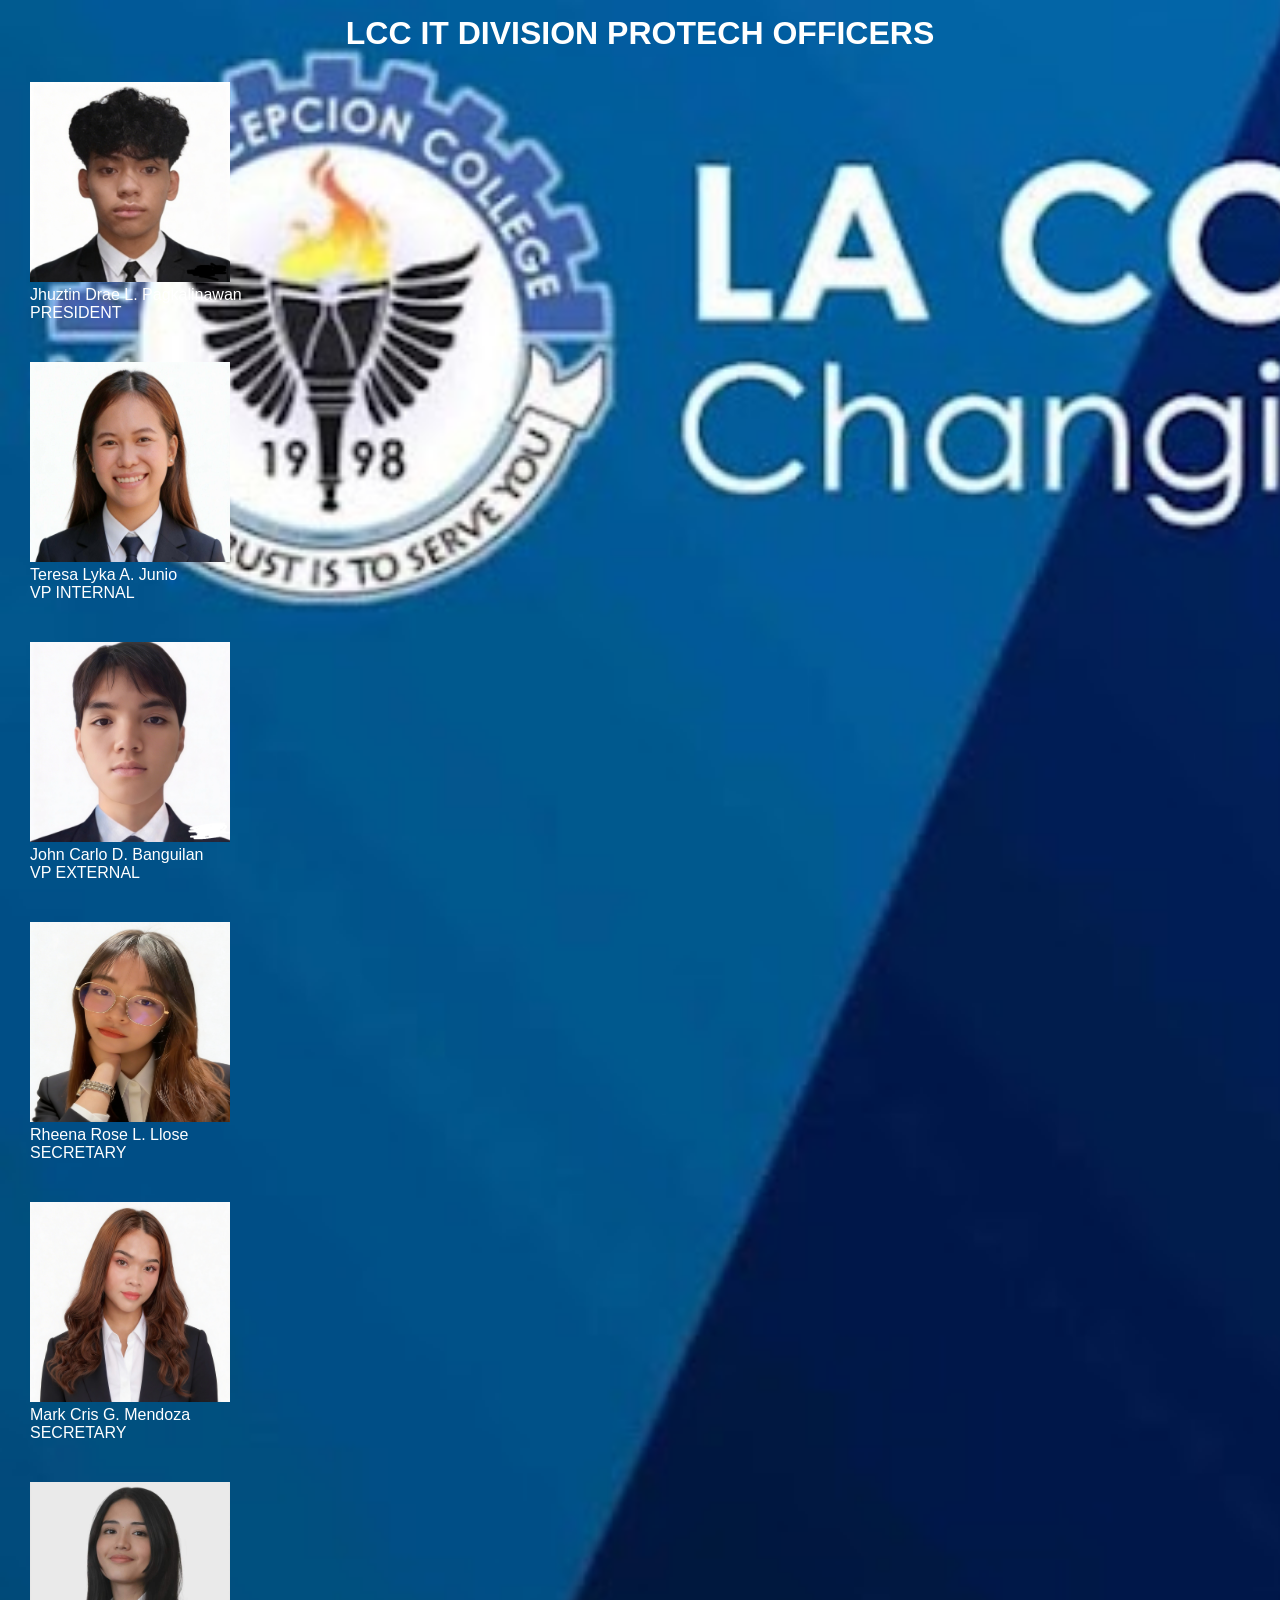
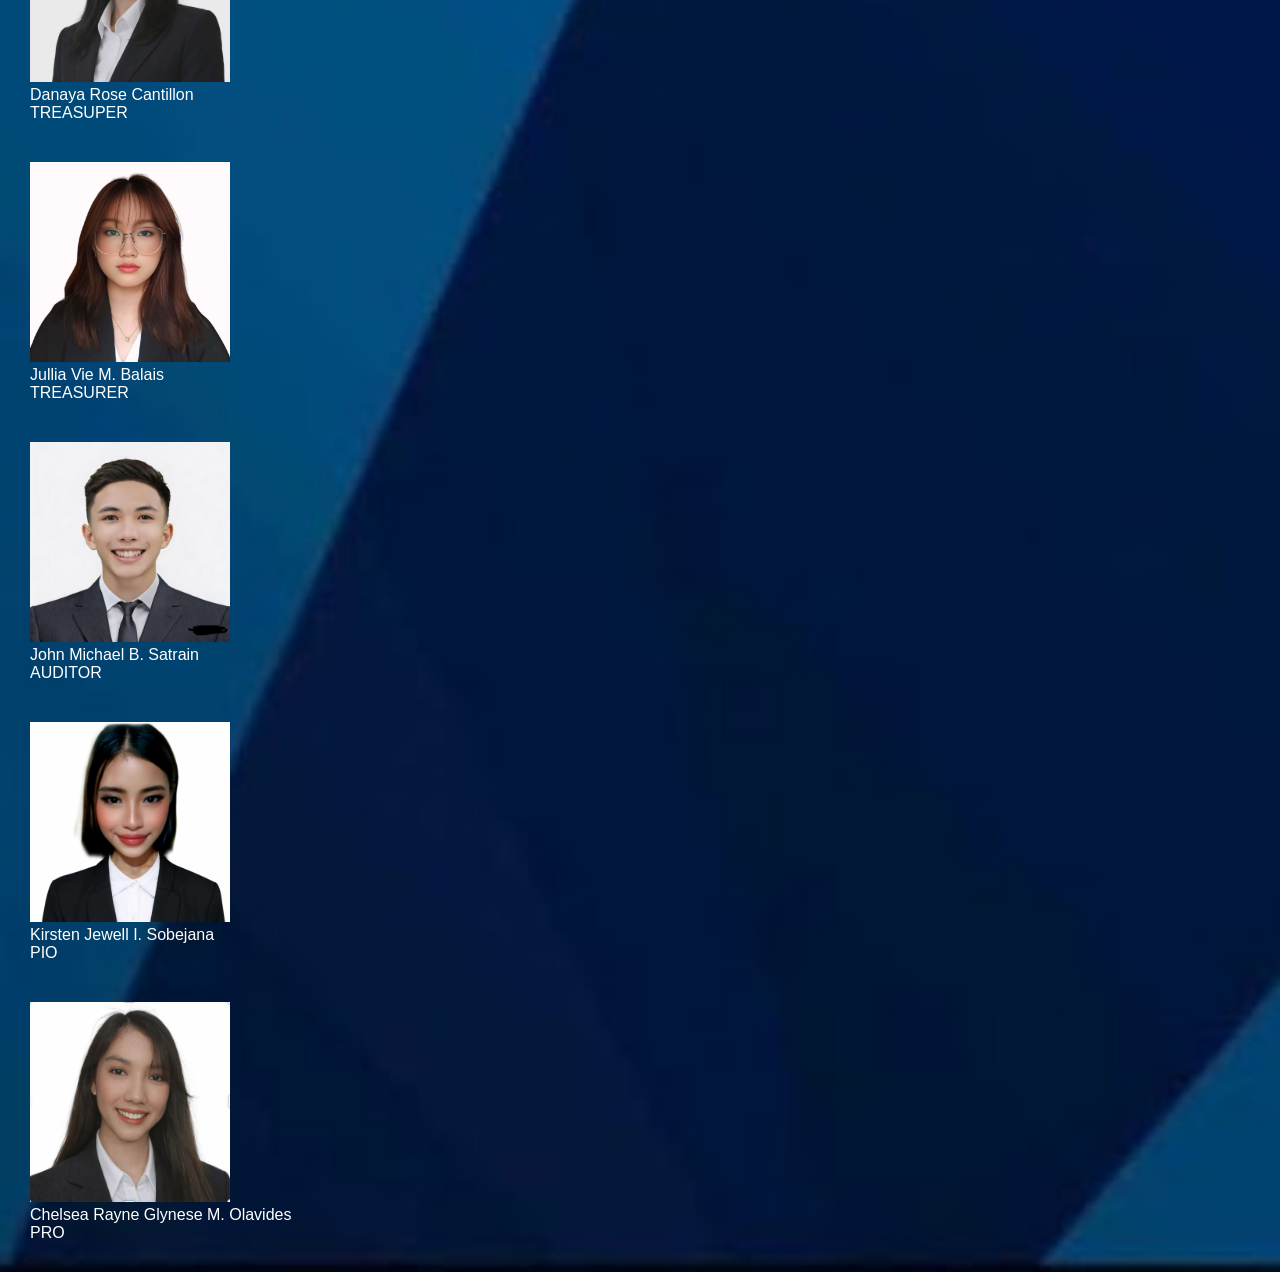
==== index.html @ 37f04595 "Add files via upload" ====
<!DOCTYPE html>
<html lang="en">
<head>
    <meta charset="UTF-8">
    <meta name="viewport" content="width=device-width, initial-scale=1.0">
    <title>LCC IT DIVISION PROTECH OFFICERS</title>
    <link rel="stylesheet" href="design/design.css">
</head>
<body background="lcc.jpg" style="background-repeat: no-repeat; background-size: cover;">
    <audio id="bgMusic" src="skibidi.mp3" loop>
    </audio>
    <h1 style="text-align: center; margin-top: 15px;">
    LCC IT DIVISION PROTECH OFFICERS   
    </h1>
    <section class="information">
    <div class="officers">
        <img src="Jhuztin Drae L Pagkalinawan _ PRESIDENT_.jpg" alt="" class="images"> <br>Jhuztin Drae L. Pagkalinawan <br>PRESIDENT 
    </div>
    </section>
    
    <section class="information">
    <div class="officers">
        <img src="Teresa Lyka A. Junio _ VP INTERNAL_.jpg" alt="" class="images"> <br>Teresa Lyka A. Junio <br>VP INTERNAL 
    </div>
    </section>
    
    <section class="information">
    <div class="officers">
        <img src="John Carlo D. Banguilan _ VP EXTERNAL_.jpg" alt="" class="images"> <br>John Carlo D. Banguilan <br>VP EXTERNAL 
    </div>
    </section>

    <section class="information">
    <div class="officers">
        <img src="Rheena Rose L. Llose _ SECRETARY_.jpg" alt="" class="images"> <br>Rheena Rose L. Llose <br>SECRETARY 
    </div>
    </section>

    <section class="information">
    <div class="officers">
        <img src="Mark Cris G. Mendoza _ ASST. SECRETARY_.jpg" alt="" class="images"> <br>Mark Cris G. Mendoza <br>SECRETARY 
    </div>
    </section>

    <section class="information">
    <div class="officers">
        <img src="Danaya Rose Cantillon _ TREASURER_.jpg" alt="" class="images"> <br>Danaya Rose Cantillon <br>TREASUPER 
    </div>
    </section>

    <section class="information">
    <div class="officers">
        <img src="Jullia Vie M. Balais _ ASST. TREASURER_.jpg" alt="" class="images"> <br>Jullia Vie M. Balais <br>TREASURER 
    </div>
    </section>

    <section class="information">
    <div class="officers">
        <img src="John Michael B. Satrain _ AUDITOR_.jpg" alt="" class="images"> <br>John Michael B. Satrain <br>AUDITOR 
    </div>
    </section>

<section class="information">
    <div class="officers">
        <img src="Kirsten Jewell I. Sobejana _ PIO_.jpg" alt="" class="images"> <br>Kirsten Jewell I. Sobejana <br>PIO 
    </div>
    </section>

<section class="information">
    <div class="officers">
        <img src="Chelsea Rayne Glynese M. Olavides _ PRO_.jpg" alt="" class="images"> <br>Chelsea Rayne Glynese M. Olavides <br>PRO 
    </div>
    </section>



        <script>
        window.addEventListener('click', () => {
            const audio = document.getElementById('bgMusic');
            audio.play();
        }, { once: true });
    </script>
</body>
</html>
---- design/design.css ----
*{
    margin: 0;
    padding: 0;
    box-sizing: border-box;
    font-family: Arial, Helvetica, sans-serif;
    color: #ffffff;

}
body
{
    background-repeat: no-repeat;
    background-size: cover;
}
.images
{
    
    width: 200px;
    height: 200px;
    transition: transform 0.3s ease-in-out;
}
.images:hover
{
  transform: scale(1.1);
}
.information
{
 display: flex;
 align-items: normal;
 justify-content: normal;
 margin: 20px;
 
}
.officers
{
    margin: 10px;
    align-items: normal;
}
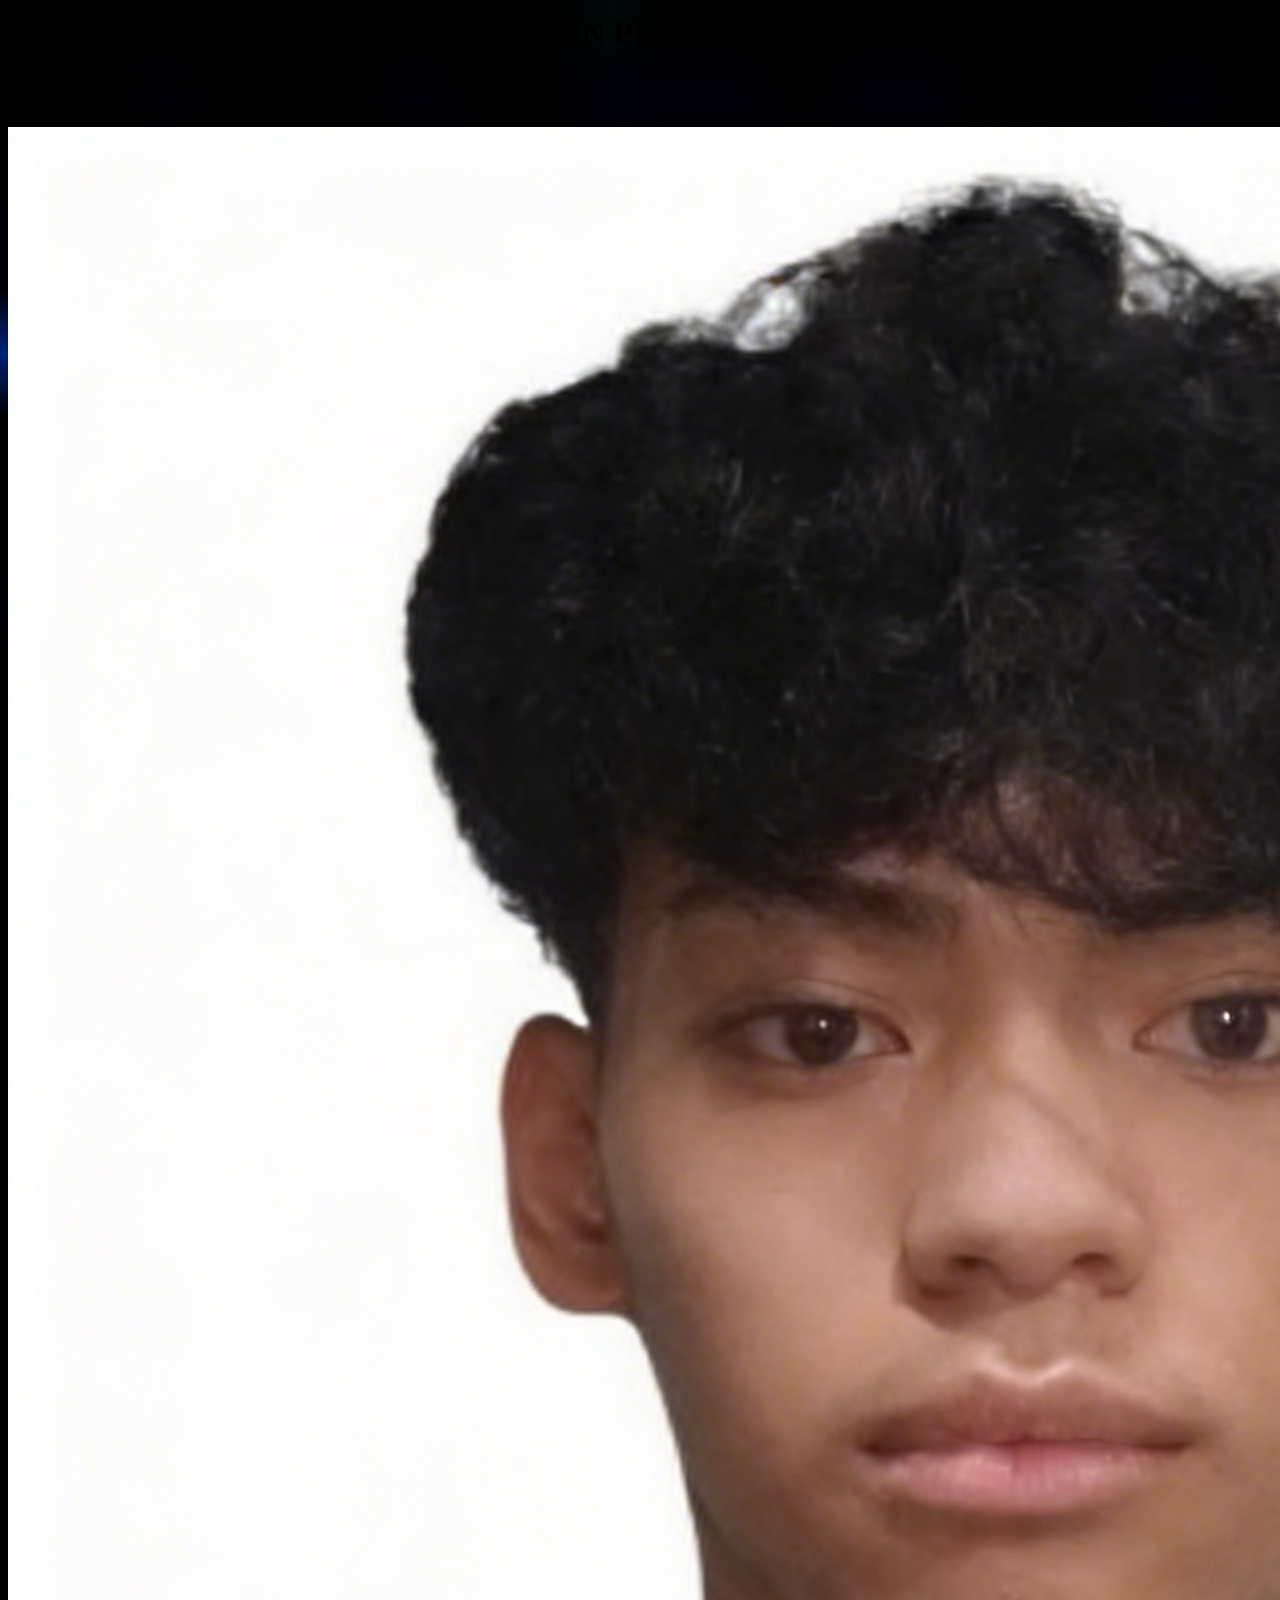
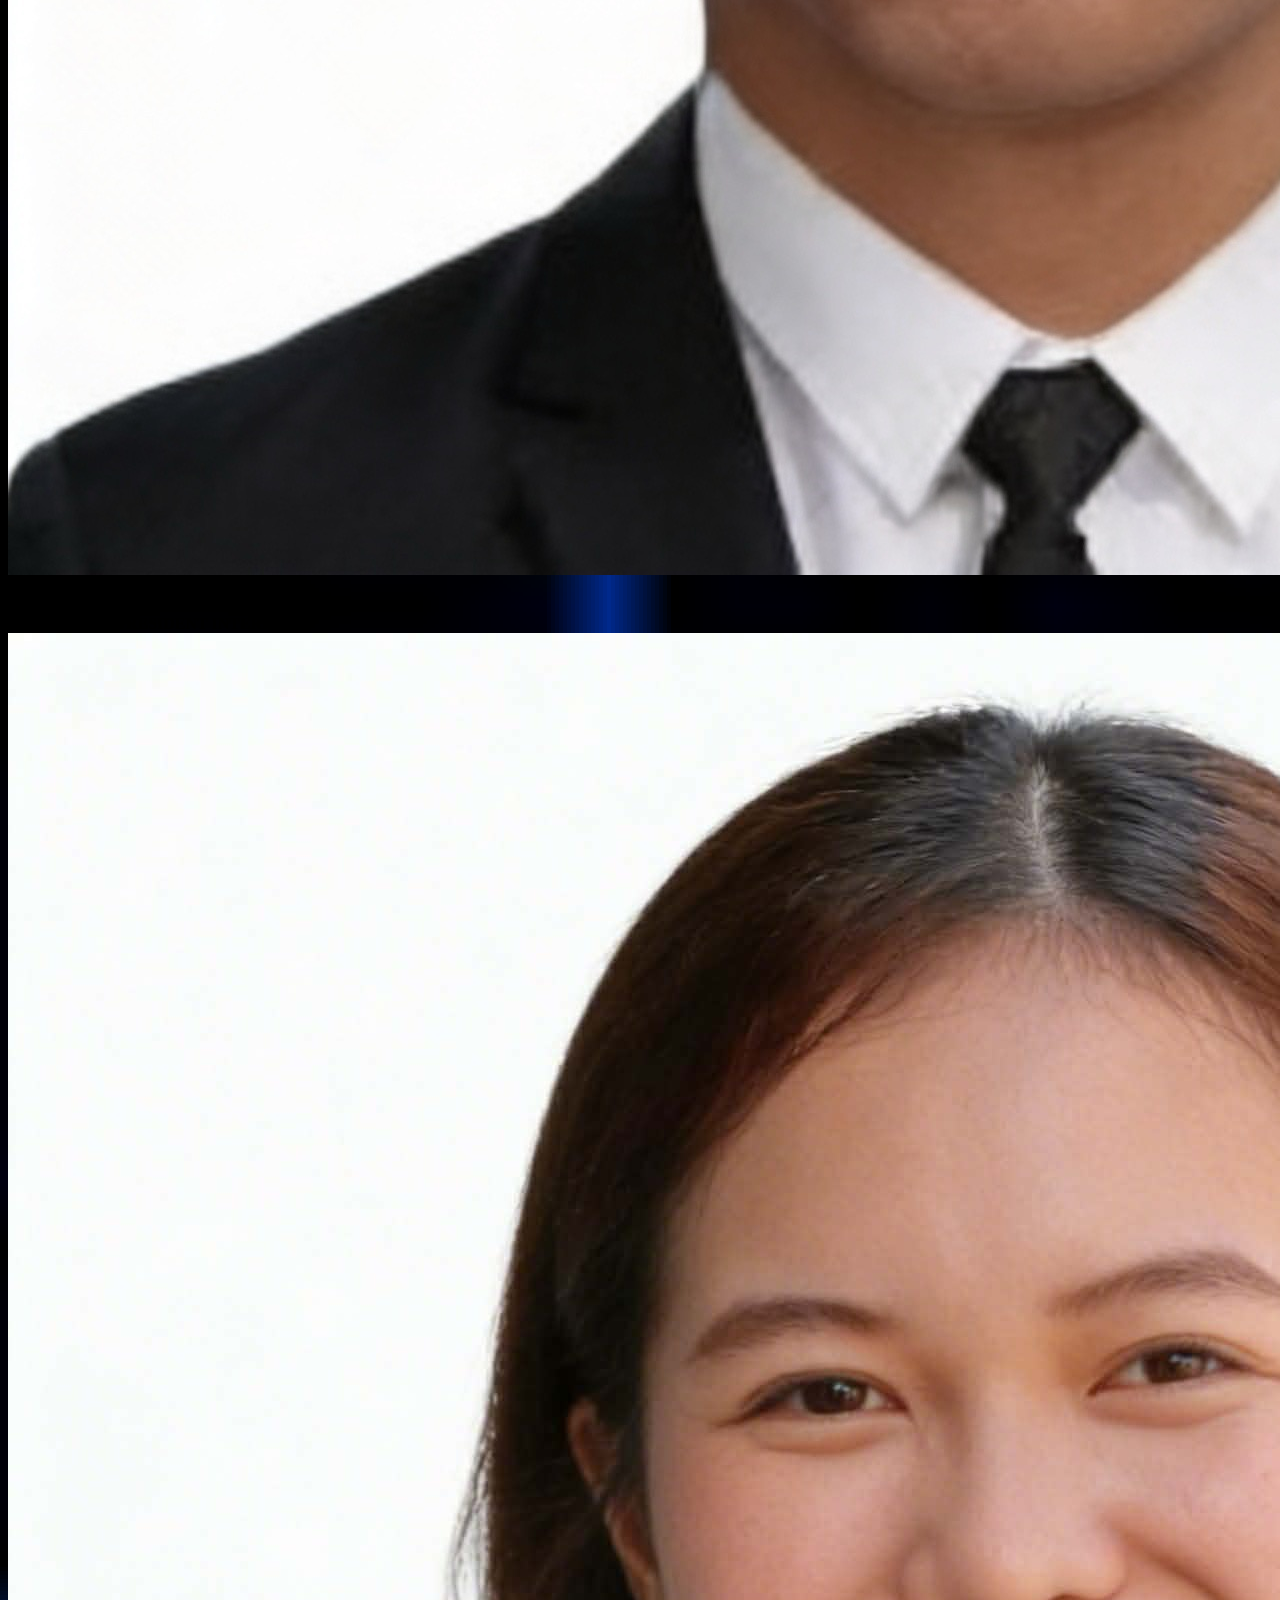
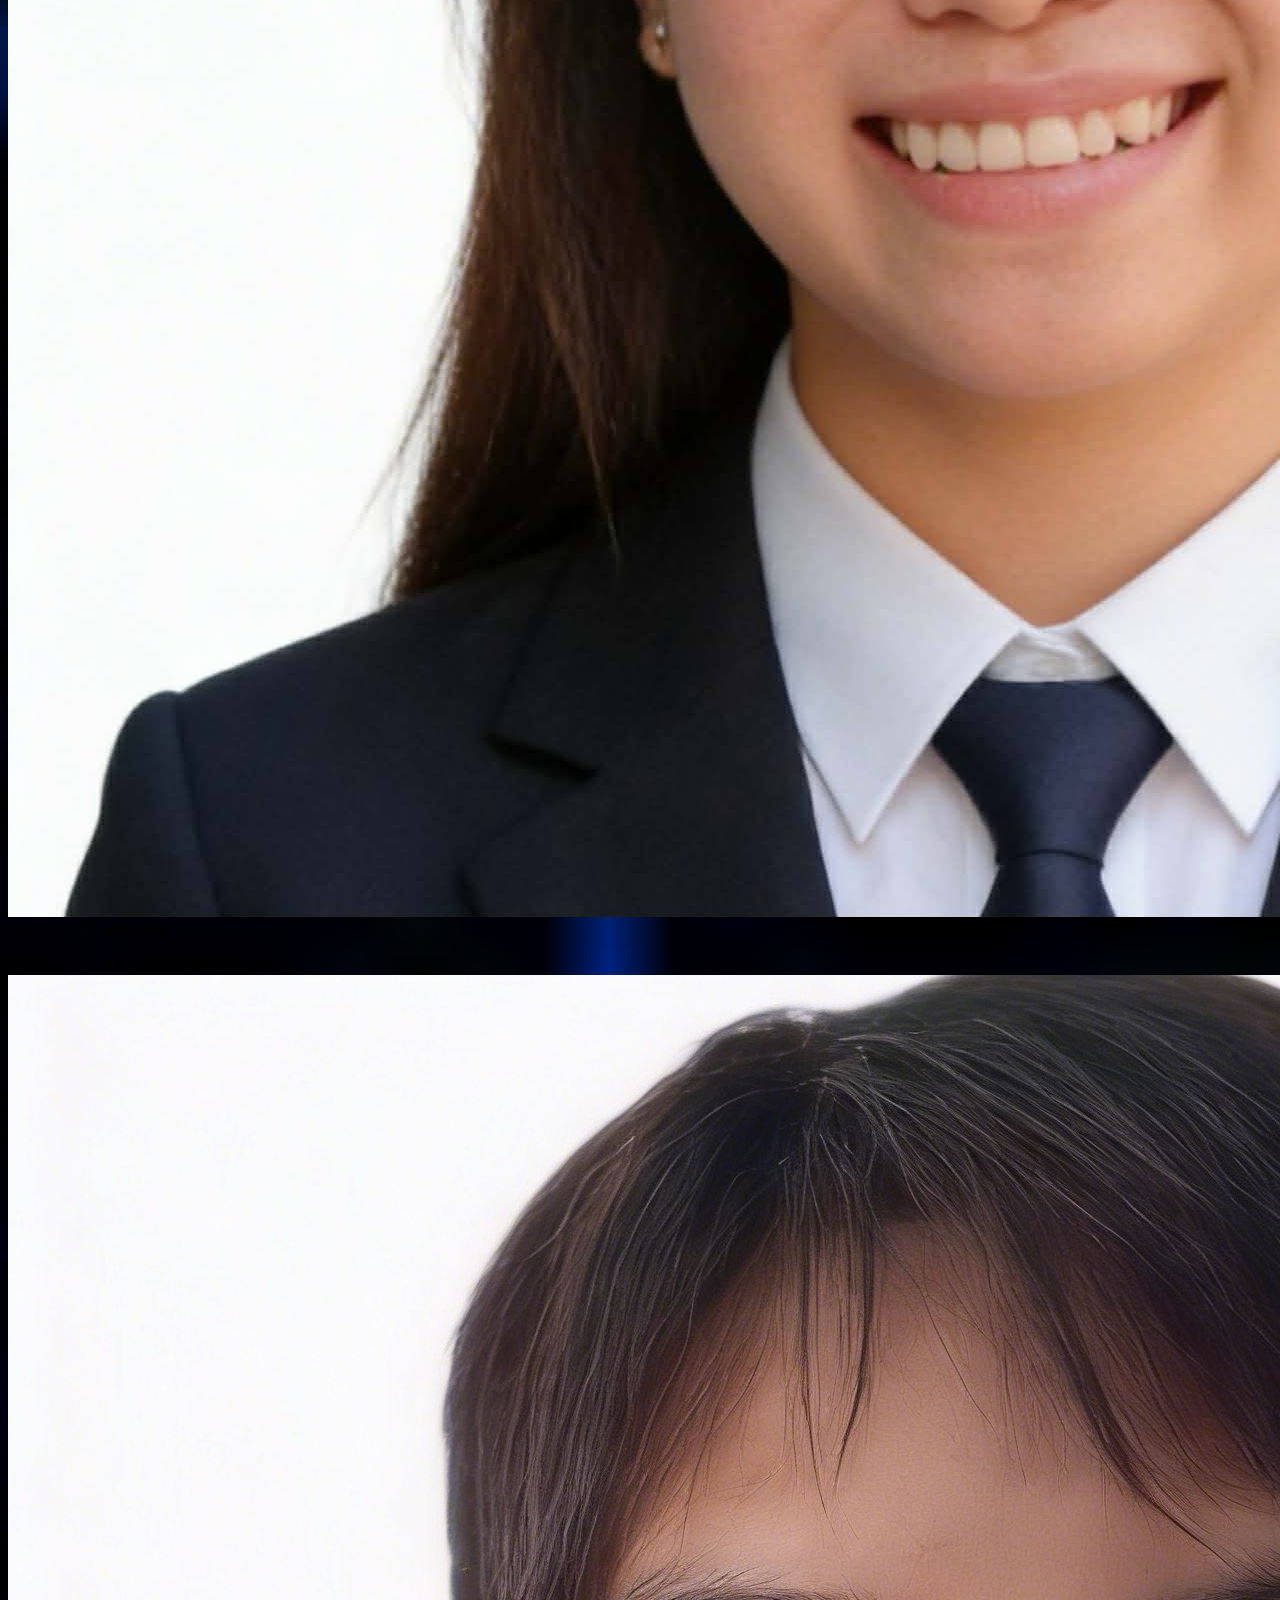
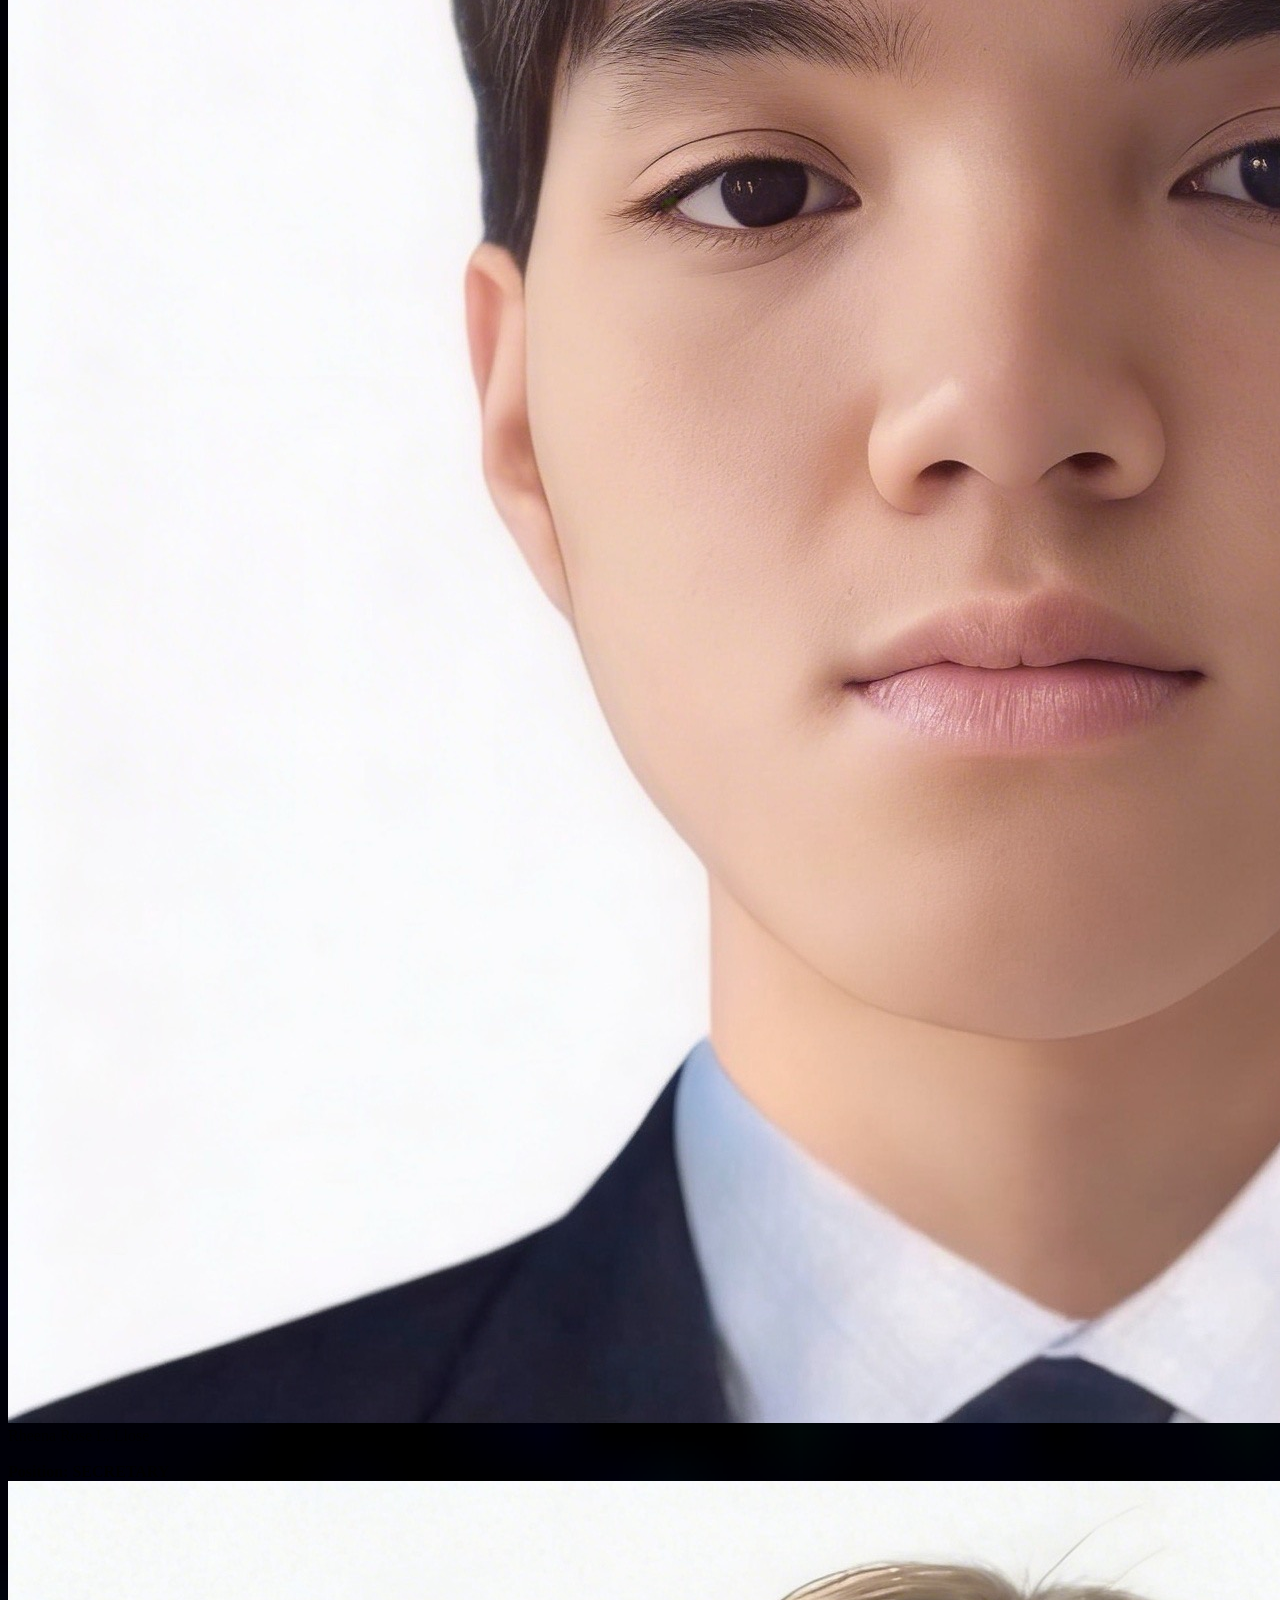
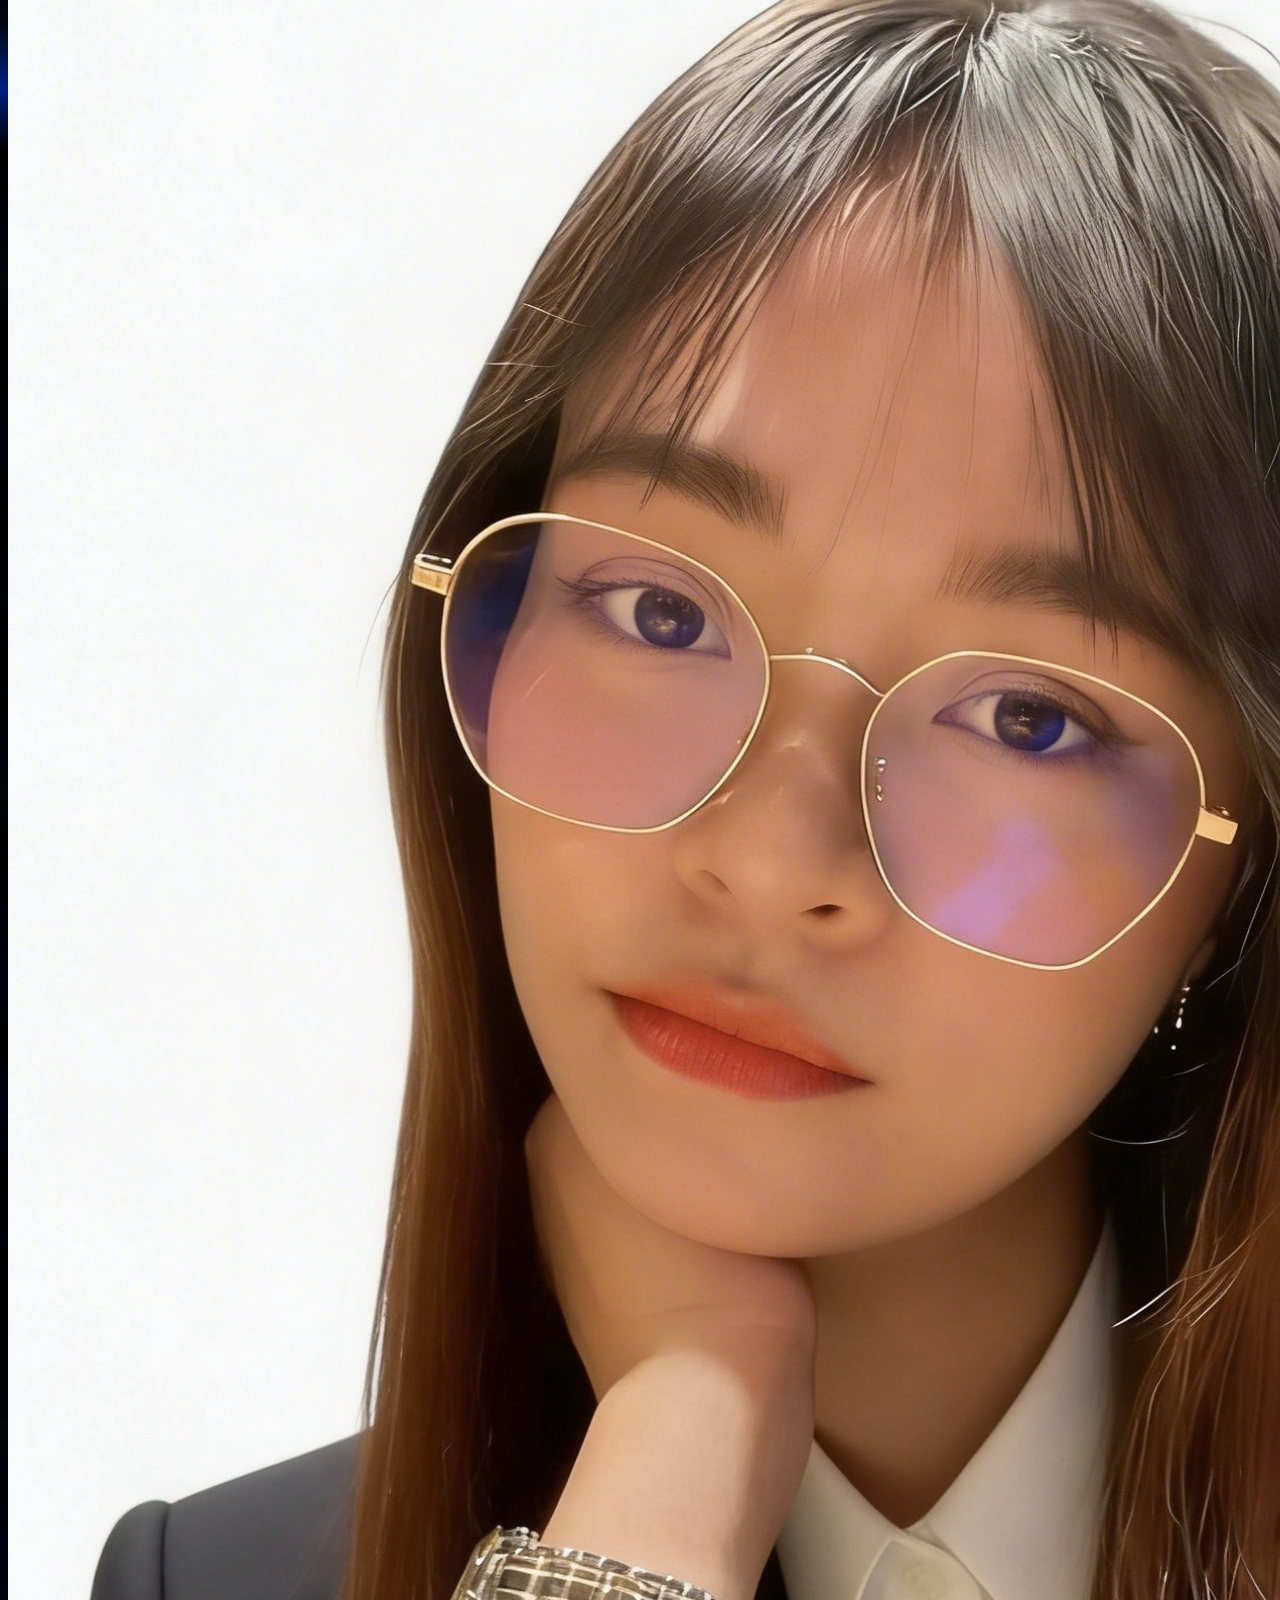
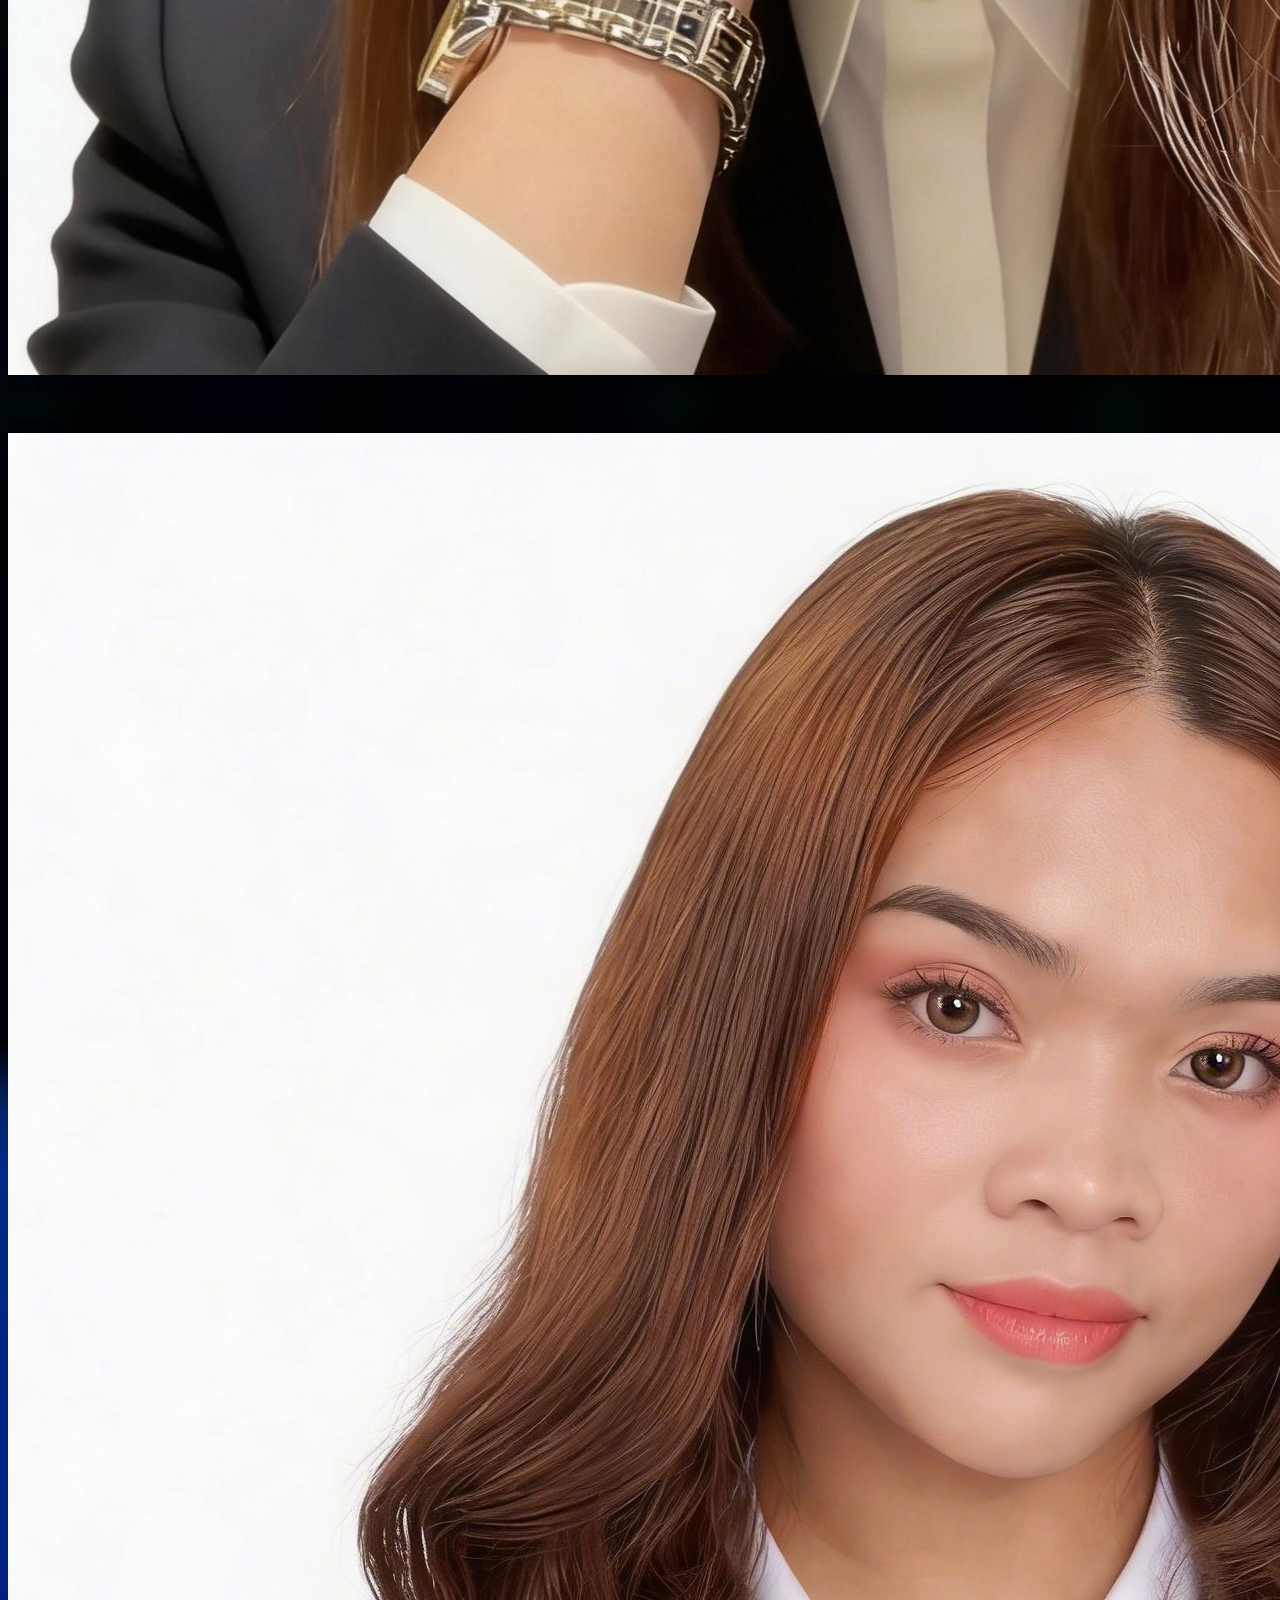
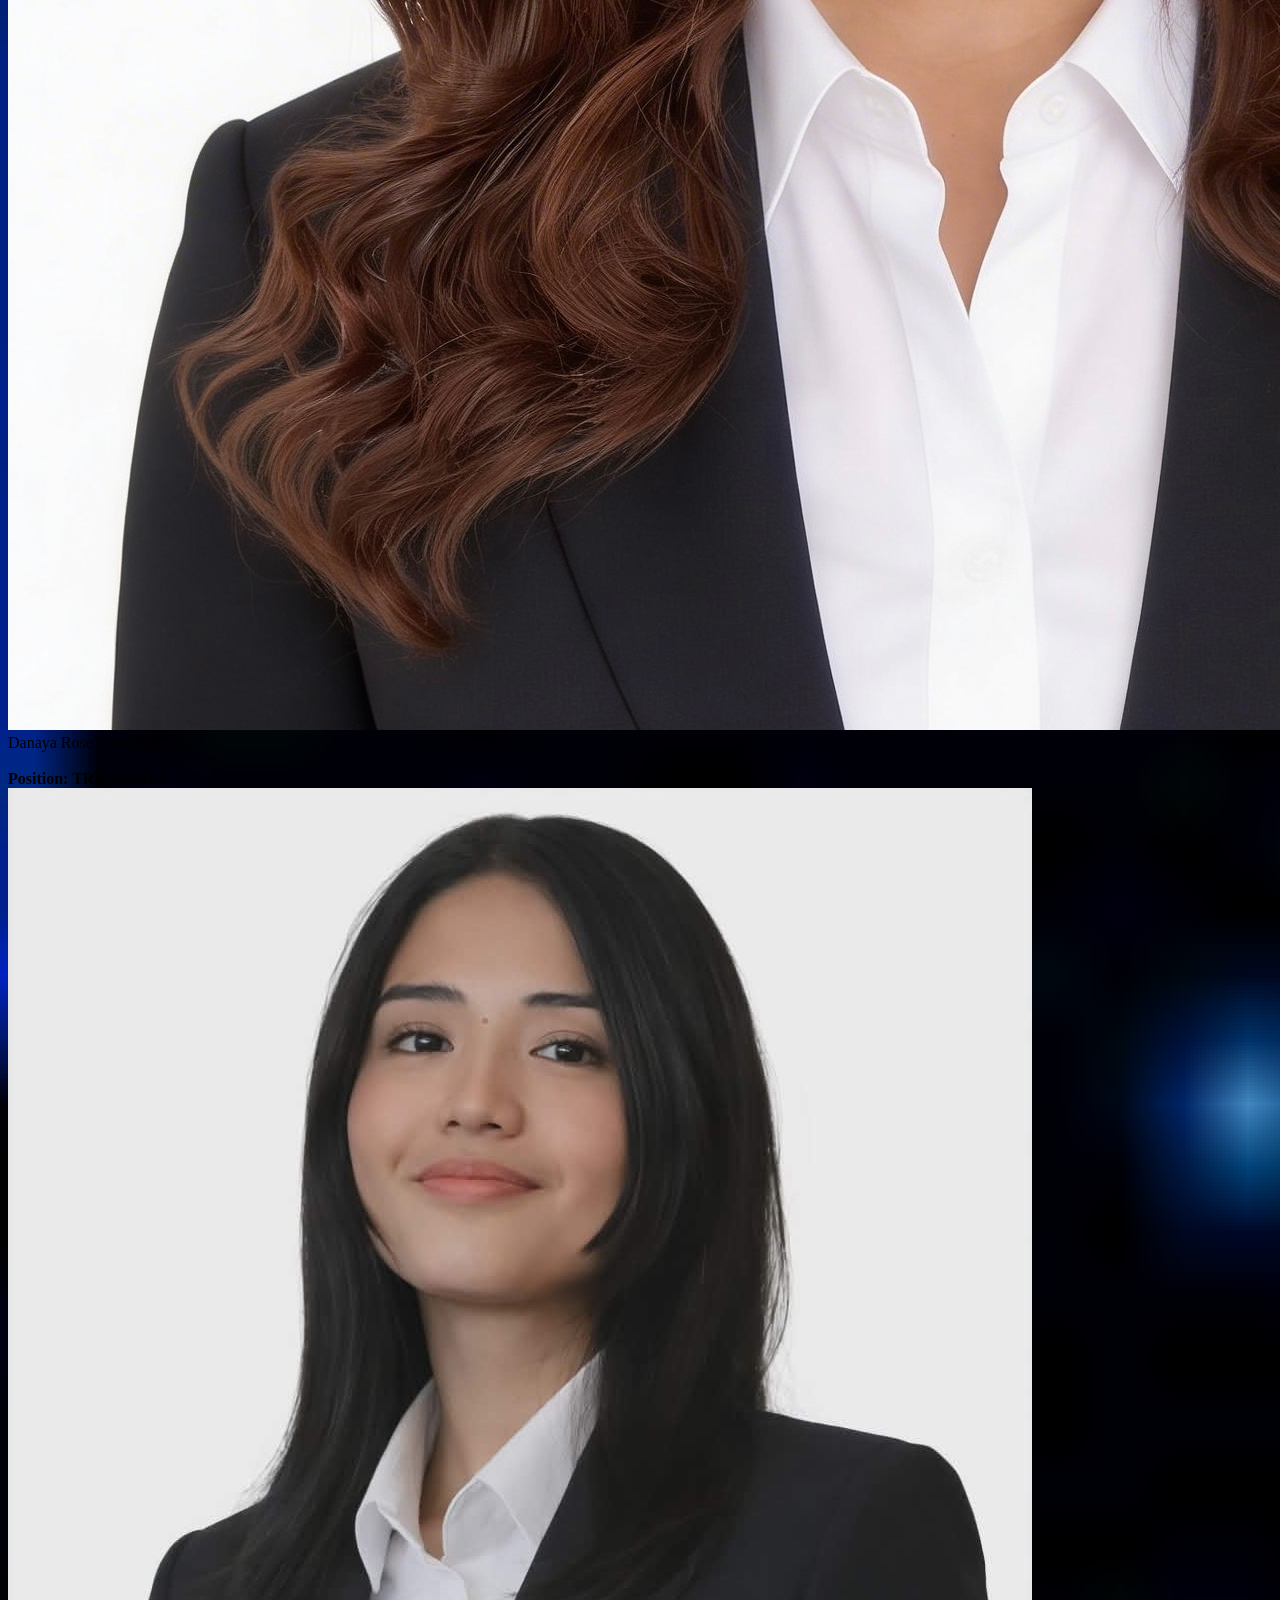
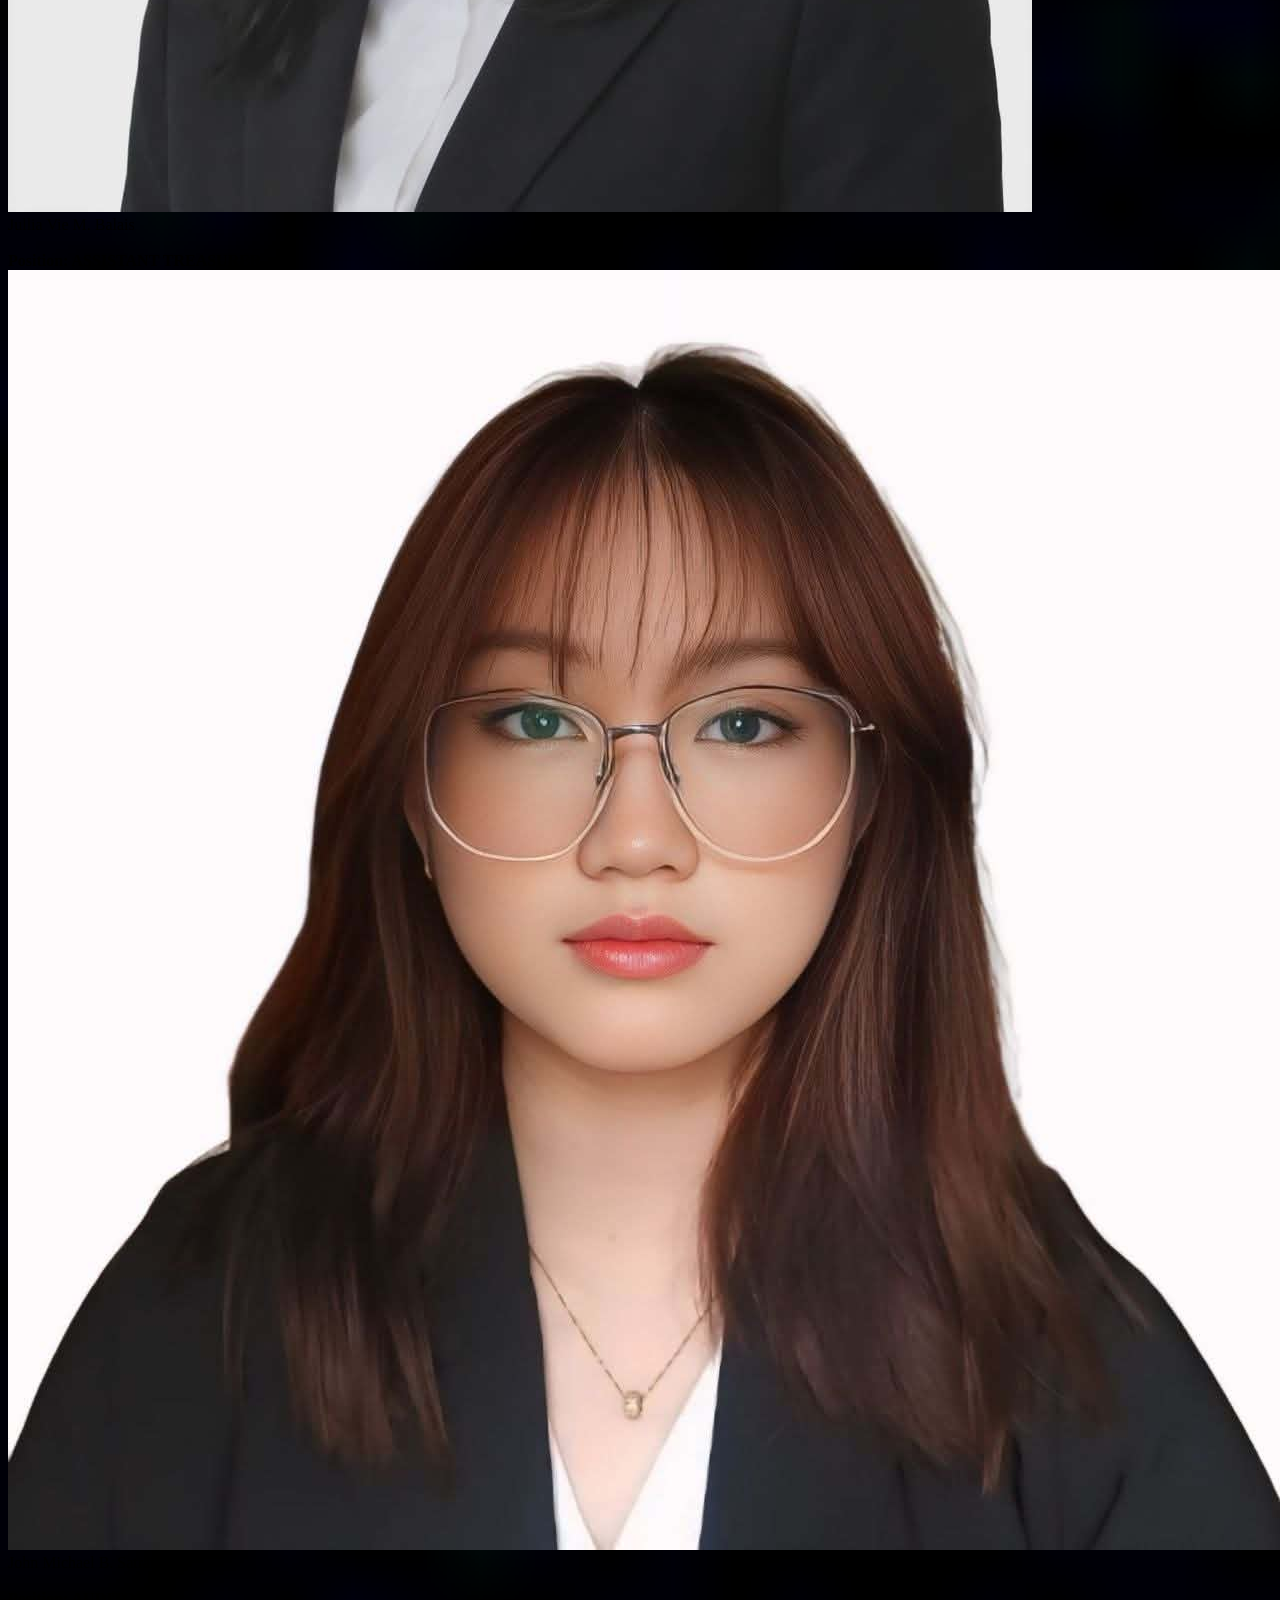
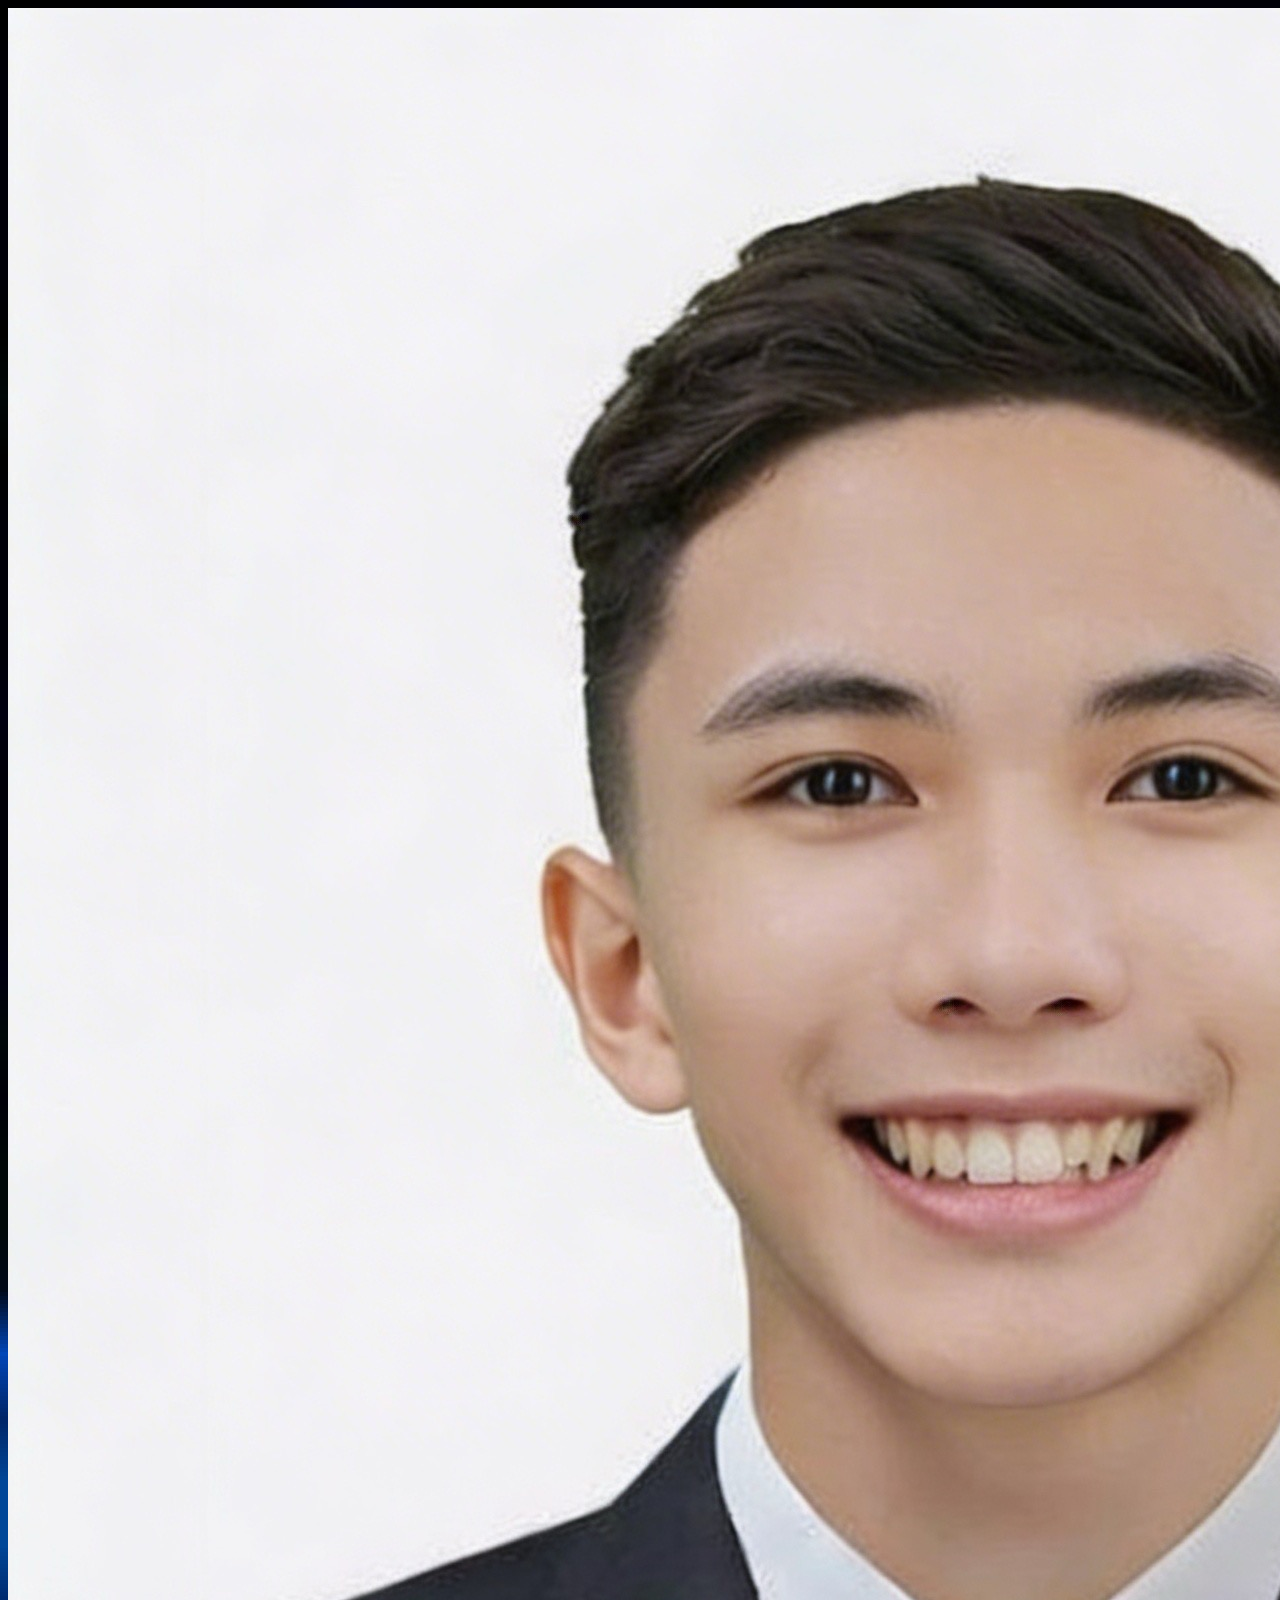
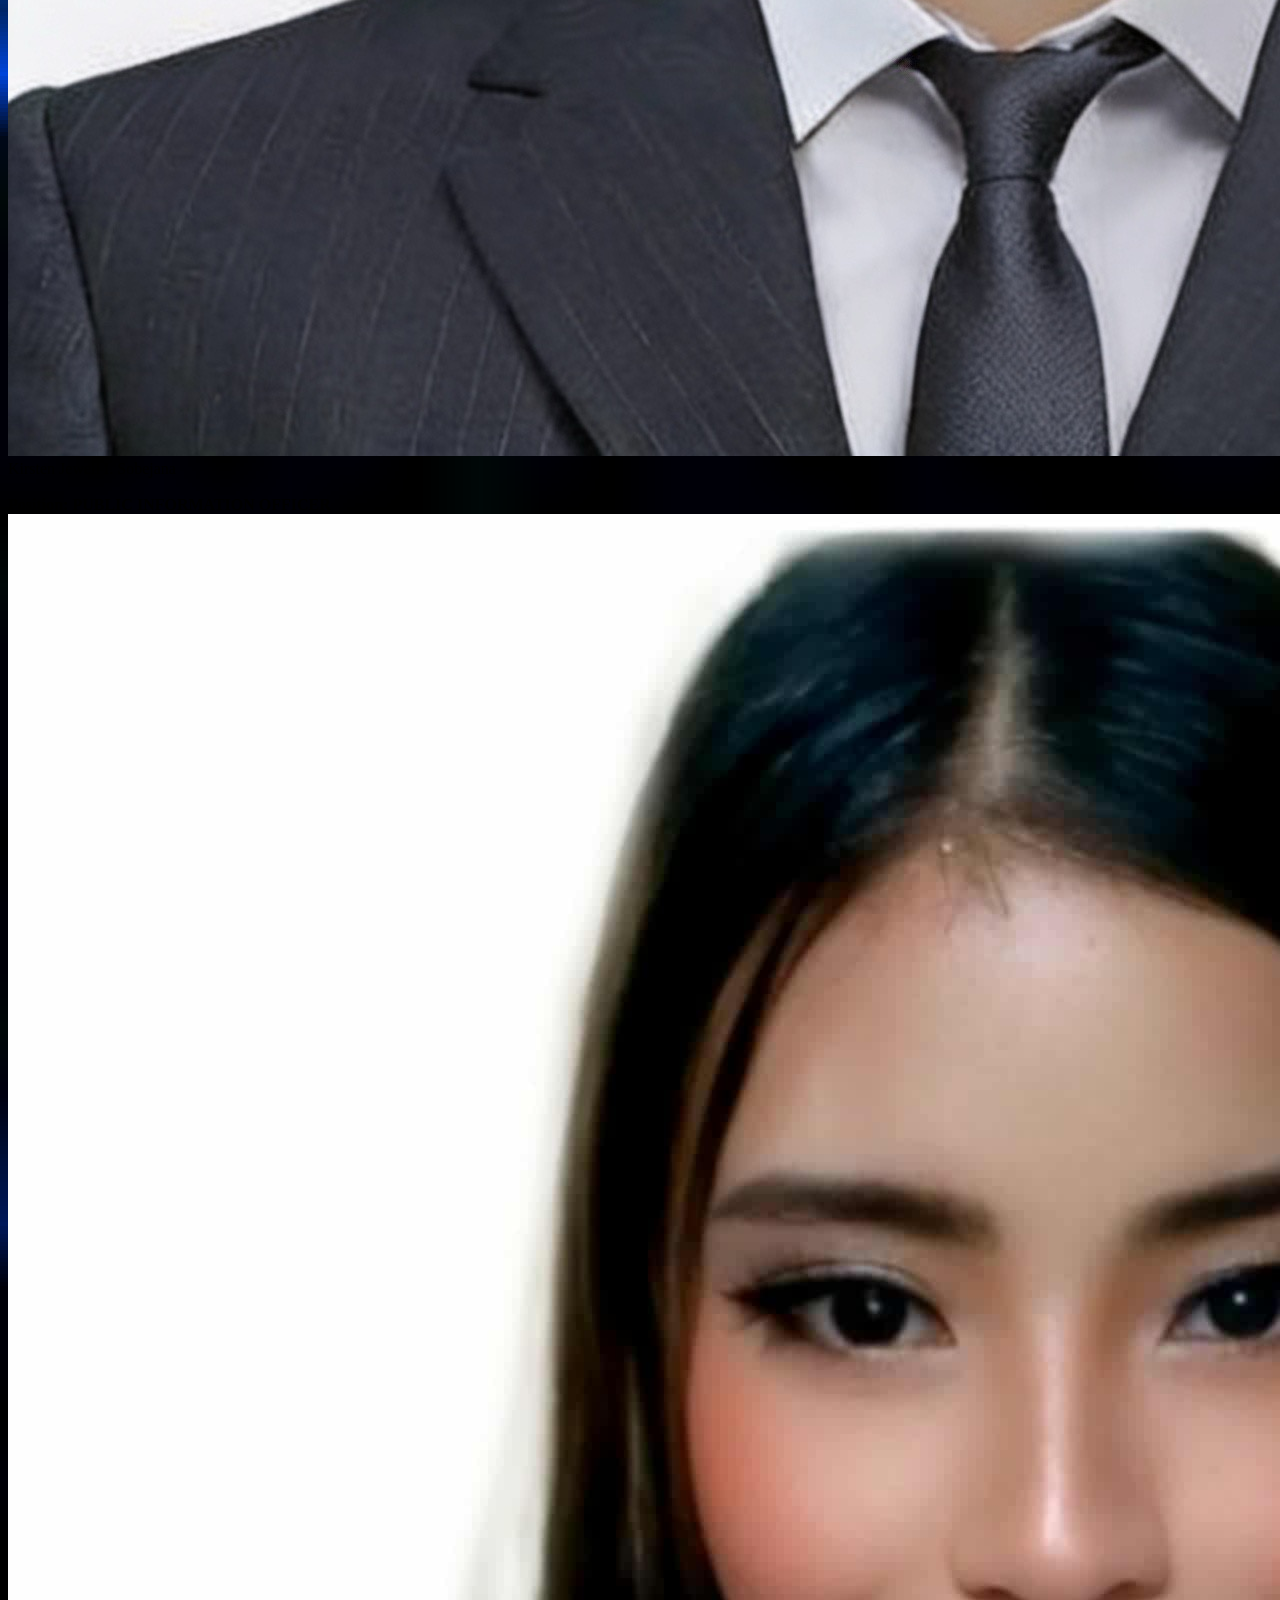
==== commit bd9c119b: "Add files via upload" ====
--- a/index.html
+++ b/index.html
@@ -4,81 +4,105 @@
     <meta charset="UTF-8">
     <meta name="viewport" content="width=device-width, initial-scale=1.0">
     <title>LCC IT DIVISION PROTECH OFFICERS</title>
-    <link rel="stylesheet" href="design/design.css">
+    <link rel="stylesheet" href="design/new.css">
 </head>
-<body background="lcc.jpg" style="background-repeat: no-repeat; background-size: cover;">
-    <audio id="bgMusic" src="skibidi.mp3" loop>
-    </audio>
+<body background="background.gif" style="background-repeat: no-repeat; background-size: cover;">
     <h1 style="text-align: center; margin-top: 15px;">
-    LCC IT DIVISION PROTECH OFFICERS   
+        LCC IT DIVISION PROTECH OFFICERS
     </h1>
-    <section class="information">
-    <div class="officers">
-        <img src="Jhuztin Drae L Pagkalinawan _ PRESIDENT_.jpg" alt="" class="images"> <br>Jhuztin Drae L. Pagkalinawan <br>PRESIDENT 
-    </div>
-    </section>
-    
-    <section class="information">
-    <div class="officers">
-        <img src="Teresa Lyka A. Junio _ VP INTERNAL_.jpg" alt="" class="images"> <br>Teresa Lyka A. Junio <br>VP INTERNAL 
-    </div>
-    </section>
-    
-    <section class="information">
-    <div class="officers">
-        <img src="John Carlo D. Banguilan _ VP EXTERNAL_.jpg" alt="" class="images"> <br>John Carlo D. Banguilan <br>VP EXTERNAL 
-    </div>
-    </section>
 
-    <section class="information">
-    <div class="officers">
-        <img src="Rheena Rose L. Llose _ SECRETARY_.jpg" alt="" class="images"> <br>Rheena Rose L. Llose <br>SECRETARY 
-    </div>
-    </section>
+    <Section class="nav-card">
+        <div class="card">
+            <span>Jhuztin Drae L. Pagkalinawan <br><br><b>Position: PRESIDENT</b></span>
+        </div>
+        <div class="card">
+            <img src="Jhuztin Drae L Pagkalinawan _ PRESIDENT_.jpg" alt="" class="images">
+        </div>
+    </Section>
 
-    <section class="information">
-    <div class="officers">
-        <img src="Mark Cris G. Mendoza _ ASST. SECRETARY_.jpg" alt="" class="images"> <br>Mark Cris G. Mendoza <br>SECRETARY 
-    </div>
-    </section>
+    <Section class="nav-card">
+        <div class="card">
+            <span>Teresa Lyka A. Juinio <br><br><b>Position: VICE PRESIDENT INTERNAL</b></span>
+        </div>
+        <div class="card">
+            <img src="Teresa Lyka A. Junio _ VP INTERNAL_.jpg" alt="" class="images">
+        </div>
+    </Section>
 
-    <section class="information">
-    <div class="officers">
-        <img src="Danaya Rose Cantillon _ TREASURER_.jpg" alt="" class="images"> <br>Danaya Rose Cantillon <br>TREASUPER 
-    </div>
-    </section>
+    <Section class="nav-card">
+        <div class="card">
+            <span>John Carlo D. Banguilan <br><br><b>Position: VICE PRESIDENT EXTERNAL</b></span>
+        </div>
+        <div class="card">
+            <img src="John Carlo D. Banguilan _ VP EXTERNAL_.jpg" alt="" class="images">
+        </div>
+    </Section>
 
-    <section class="information">
-    <div class="officers">
-        <img src="Jullia Vie M. Balais _ ASST. TREASURER_.jpg" alt="" class="images"> <br>Jullia Vie M. Balais <br>TREASURER 
-    </div>
-    </section>
+    <Section class="nav-card">
+        <div class="card">
+            <span>Rheena Rose L. Llose <br><br><b>Position: SECRETARY</b></span>
+        </div>
+        <div class="card">
+            <img src="Rheena Rose L. Llose _ SECRETARY_.jpg" alt="" class="images">
+        </div>
+    </Section>
 
-    <section class="information">
-    <div class="officers">
-        <img src="John Michael B. Satrain _ AUDITOR_.jpg" alt="" class="images"> <br>John Michael B. Satrain <br>AUDITOR 
-    </div>
-    </section>
+    <Section class="nav-card">
+        <div class="card">
+            <span>Mark Cris G. Mendoza <br><br><b>Position: ASSISTANT SECRETARY</b></span>
+        </div>
+        <div class="card">
+            <img src="Mark Cris G. Mendoza _ ASST. SECRETARY_.jpg" alt="" class="images">
+        </div>
+    </Section>
 
-<section class="information">
-    <div class="officers">
-        <img src="Kirsten Jewell I. Sobejana _ PIO_.jpg" alt="" class="images"> <br>Kirsten Jewell I. Sobejana <br>PIO 
-    </div>
-    </section>
+    <Section class="nav-card">
+        <div class="card">
+            <span>Danaya Rose Cantillon <br><br><b>Position: TREASURER</b></span>
+        </div>
+        <div class="card">
+            <img src="Danaya Rose Cantillon _ TREASURER_.jpg" alt="" class="images">
+        </div>
+    </Section>
 
-<section class="information">
-    <div class="officers">
-        <img src="Chelsea Rayne Glynese M. Olavides _ PRO_.jpg" alt="" class="images"> <br>Chelsea Rayne Glynese M. Olavides <br>PRO 
-    </div>
-    </section>
+    <Section class="nav-card">
+        <div class="card">
+            <span>Jullia Vie M. Balais <br><br><b>Position: ASSISTANT TREASURER</b></span>
+        </div>
+        <div class="card">
+            <img src="Jullia Vie M. Balais _ ASST. TREASURER_.jpg" alt="" class="images">
+        </div>
+    </Section>
 
+    <Section class="nav-card">
+        <div class="card">
+            <span>John Michael B. Satrain <br><br><b>Position: AUDITOR</b></span>
+        </div>
+        <div class="card">
+            <img src="John Michael B. Satrain _ AUDITOR_.jpg" alt="" class="images">
+        </div>
+    </Section>
 
+    <Section class="nav-card">
+        <div class="card">
+            <span>Kirsten Jewell I. Sobejana <br><br><b>Position: PUBLIC INFORMATION OFFICER</b></span>
+        </div>
+        <div class="card">
+            <img src="Kirsten Jewell I. Sobejana _ PIO_.jpg" alt="" class="images">
+        </div>
+    </Section>
 
-        <script>
-        window.addEventListener('click', () => {
-            const audio = document.getElementById('bgMusic');
-            audio.play();
-        }, { once: true });
-    </script>
+    <Section class="nav-card">
+        <div class="card">
+            <span>Chelsea Rayne Glynese M. Olivades <br><br><b>Position: PUBLIC INFORMATION OFFICER</b></span>
+        </div>
+        <div class="card">
+            <img src="Chelsea Rayne Glynese M. Olavides _ PRO_.jpg" alt="" class="images">
+        </div>
+    </Section>
+
+    <footer class="Credits">
+        &copy; Credited By: Jomar Respicio (Coder) and Jomar Respicio (Designer)
+    </footer>
 </body>
 </html>
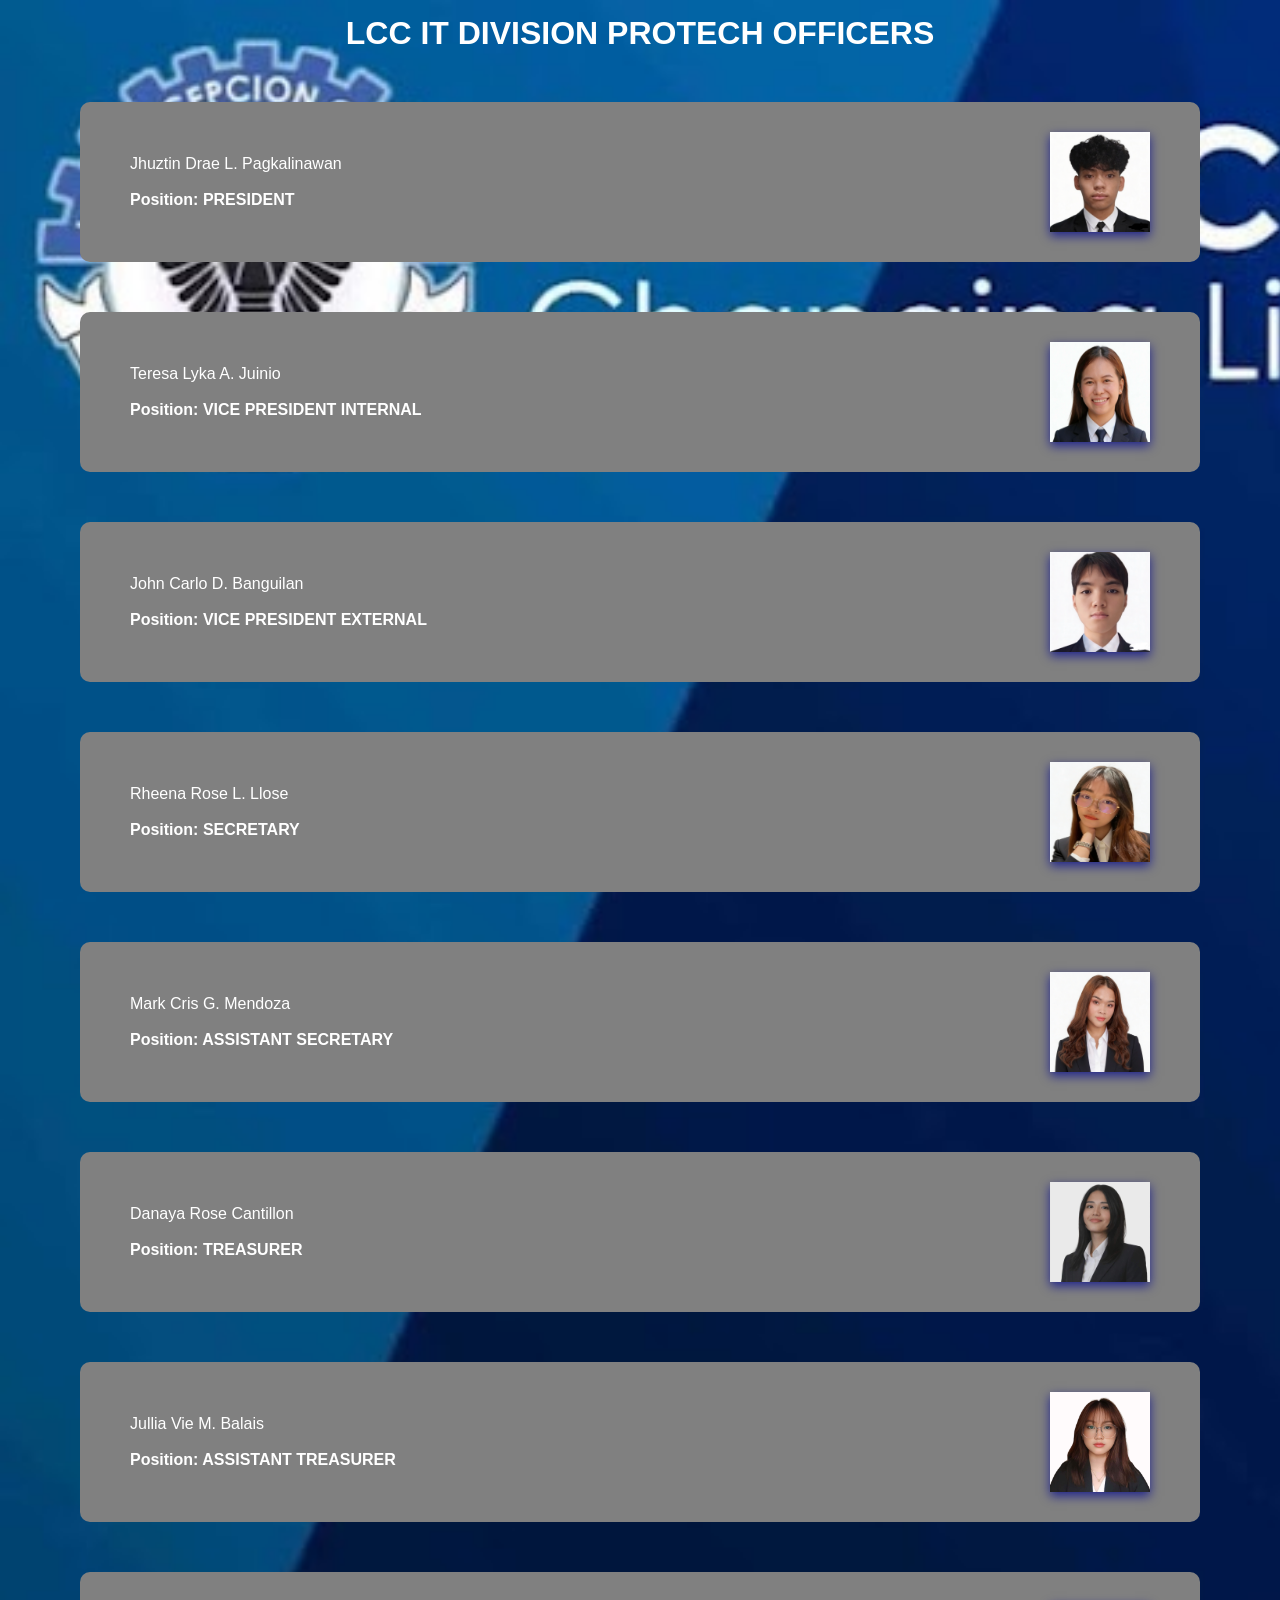
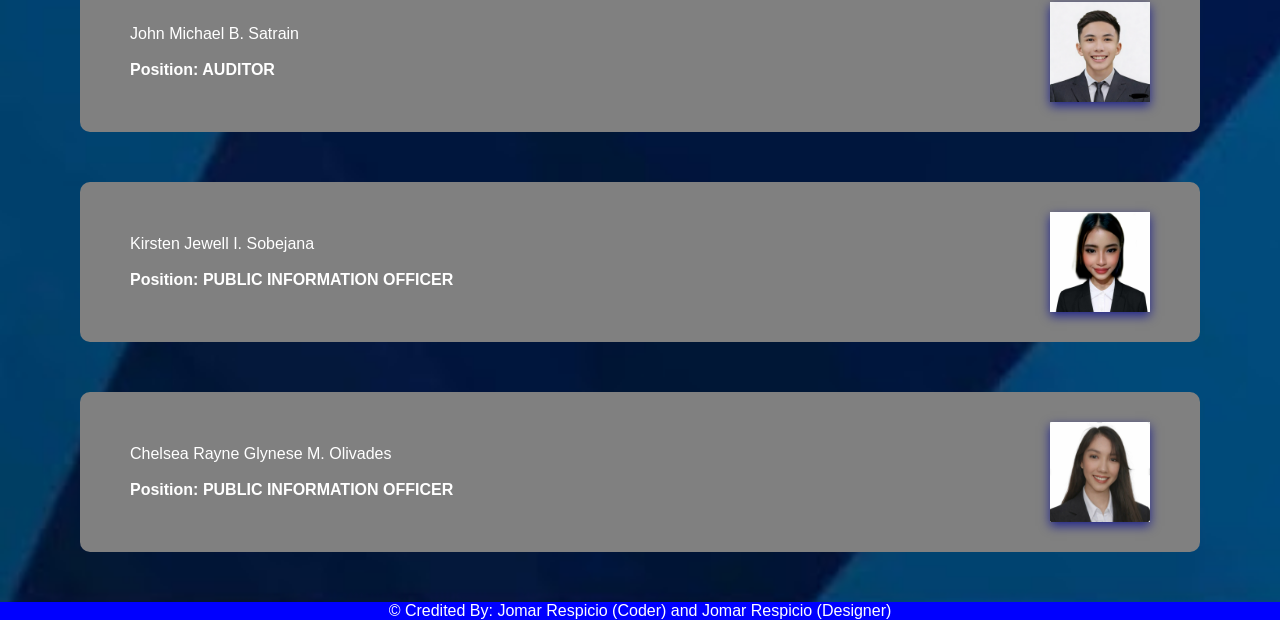
==== commit 0554e10a: "Add files via upload" ====
--- a/index.html
+++ b/index.html
@@ -6,7 +6,7 @@
     <title>LCC IT DIVISION PROTECH OFFICERS</title>
     <link rel="stylesheet" href="design/new.css">
 </head>
-<body background="background.gif" style="background-repeat: no-repeat; background-size: cover;">
+<body background="lcc.jpg" style="background-repeat: no-repeat; background-size: cover;">
     <h1 style="text-align: center; margin-top: 15px;">
         LCC IT DIVISION PROTECH OFFICERS
     </h1>
--- a/design/new.css
+++ b/design/new.css
@@ -0,0 +1,32 @@
+*{
+    margin: 0;
+    padding: 0;
+    box-sizing: border-box;
+    font-family: Arial, Helvetica, sans-serif;
+    color: #ffffff;
+}
+
+.nav-card{
+    display: flex;
+    justify-content: space-between;
+    background-color: gray;
+    margin: 50px 80px 50px 80px;
+    border-radius: 10px;
+}
+
+.card{
+    display: flex;
+    align-items: center;
+    margin: 30px 50px 30px 50px;
+}
+
+.images{
+    width: 100px;
+    height: 100px;
+    box-shadow: 0 4px 10px rgba(0, 7, 142, 0.762);
+}
+
+.Credits{
+    text-align: center;
+    background-color: blue;
+}
